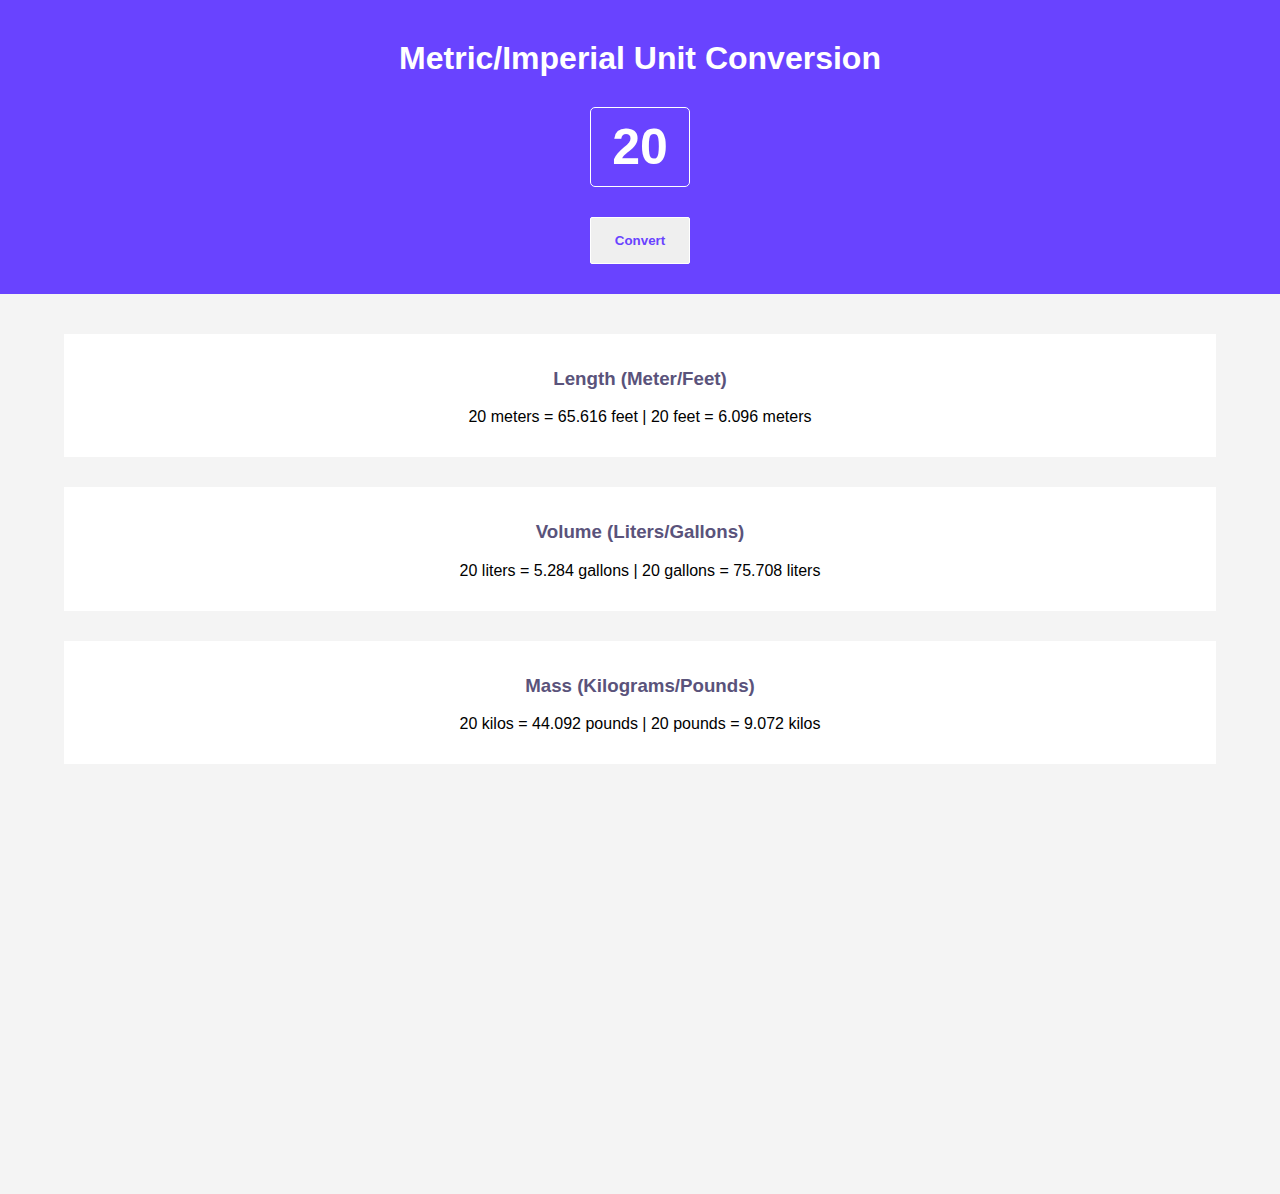
==== scrimbaCourses/Unit Converter/index.html @ 1ad0d238 "Added Scrimba solo project 3" ====
<html>
    <head>
        <link rel="stylesheet" href="index.css">
    </head>
    <body>
        <div class="heading">
            <h1>Metric/Imperial Unit Conversion</h1>
            <input id="input-el" type="number" value=20></input>
            <button id="convert-btn">Convert</button>
        </div>
        <div class="value-container">
            <div>
                <h3>Length (Meter/Feet)</h3>
                <p id="length-p">20 meters = 65.616 feet | 20 feet = 6.096 meters</p>
            </div>
            <div>
                <h3>Volume (Liters/Gallons)</h3>
                <p id="volume-p">20 liters = 5.284 gallons | 20 gallons = 75.708 liters</p> 
            </div>
            <div>
                <h3>Mass (Kilograms/Pounds)</h3>
                <p id="mass-p">20 kilos = 44.092 pounds | 20 pounds = 9.072 kilos</p>
            </div>
        </div>
        <script src="index.js"></script>
    </body>
    
</html>
---- scrimbaCourses/Unit Converter/index.css ----
body {
    margin: 0;
    box-sizing: border-box;
    font-family: Verdana, Geneva, Tahoma, sans-serif
}

.heading {
    display: flex;
    flex-direction: column;
    align-items: center;
    background: #6943FF;   
    padding: 40px 30px 30px 30px;
    text-align: center;
    color: white;
}

input {
    background-color: #6943FF;
    padding: 10px 0px;
    color: white;
    margin: 30px auto;
    border: 1px solid white;
    border-radius: 5px;
    width: 20%;
    max-width: 100px;
    font-size: 50px;
    font-weight: bold;
    text-align: center;
}

/*Hide arrows/spinners*/
input::-webkit-outer-spin-button,
input::-webkit-inner-spin-button {
  -webkit-appearance: none;
  margin: 0;
}

/* Firefox */
input[type=number] {
  -moz-appearance: textfield;
}

#convert-btn {
    border: 1px solid white;
    border-radius: 2px;
    color: #6943FF;
    font-weight: bold;
    text-align: center;
    width: 20%;
    padding: 15px 0; 
    max-width: 100px;
}

h1, h2 {
    margin: 0
}

.value-container {
    background-color: #F4F4F4;
    display: flex;
    flex-direction: column;
    align-items: center;
    text-align: center;
    height: 100%;
}

.value-container div {
    background-color: white;
    margin-bottom: 30px;
    width: 90%;
    padding: 15px 0;
}

.value-container h3 {
    color: #5A537B
}

.value-container div:first-of-type {
    margin-top: 40px;
}
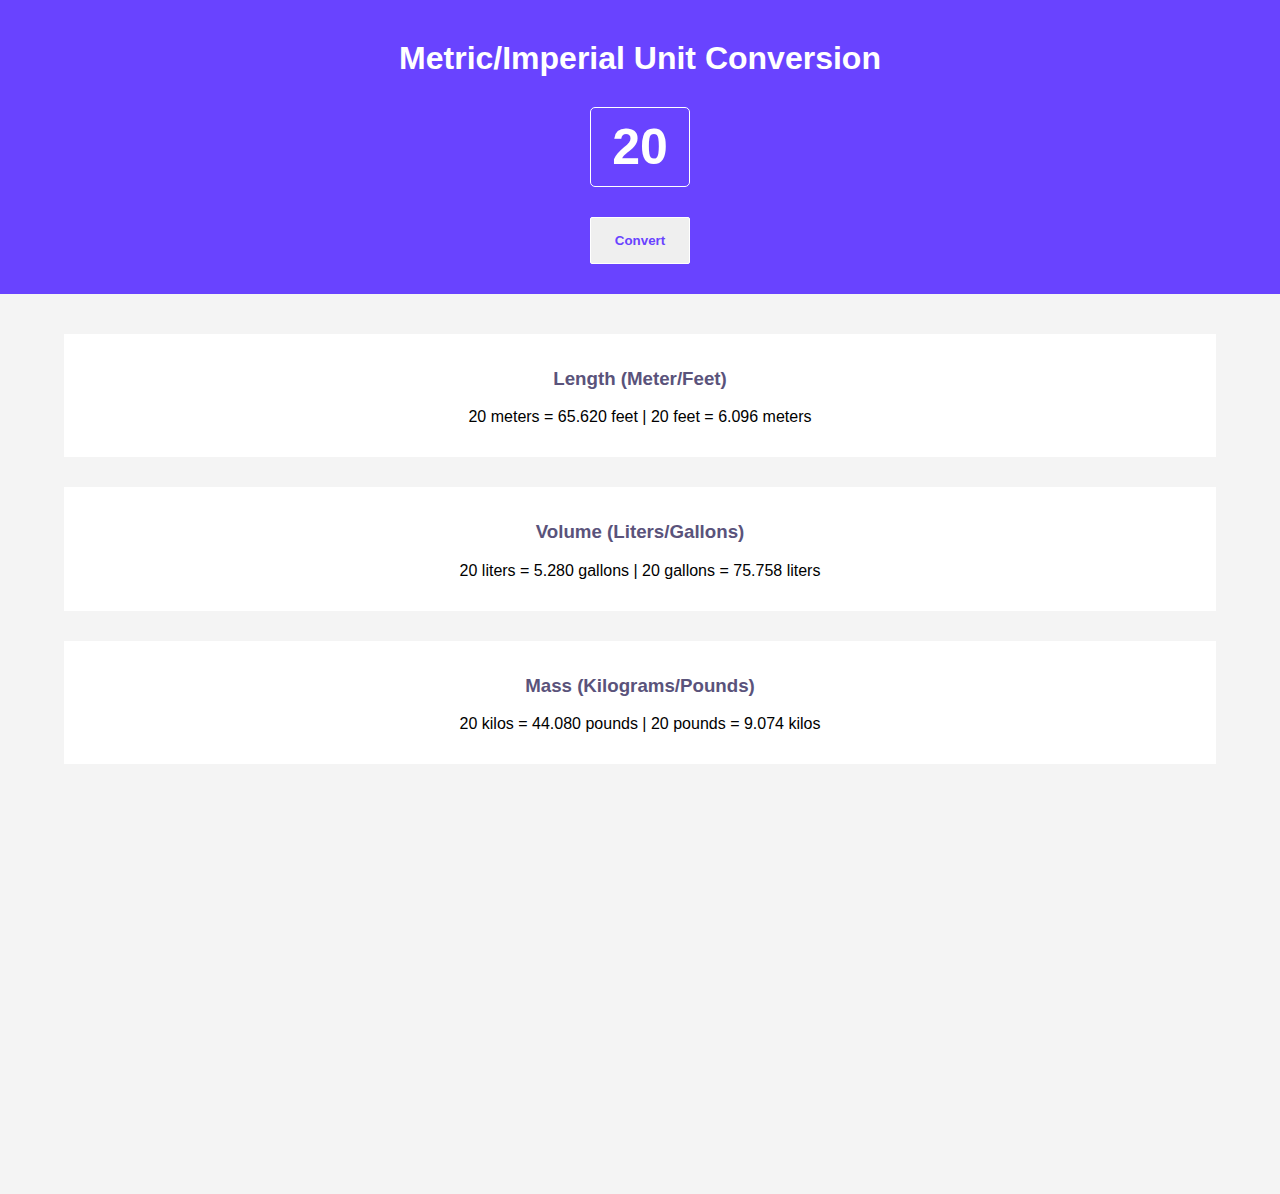
==== commit 57c2596c: "Removed hardcoding of unit conversion from index.html" ====
--- a/scrimbaCourses/Unit Converter/index.html
+++ b/scrimbaCourses/Unit Converter/index.html
@@ -11,15 +11,15 @@
         <div class="value-container">
             <div>
                 <h3>Length (Meter/Feet)</h3>
-                <p id="length-p">20 meters = 65.616 feet | 20 feet = 6.096 meters</p>
+                <p id="length-p"></p>
             </div>
             <div>
                 <h3>Volume (Liters/Gallons)</h3>
-                <p id="volume-p">20 liters = 5.284 gallons | 20 gallons = 75.708 liters</p> 
+                <p id="volume-p"></p> 
             </div>
             <div>
                 <h3>Mass (Kilograms/Pounds)</h3>
-                <p id="mass-p">20 kilos = 44.092 pounds | 20 pounds = 9.072 kilos</p>
+                <p id="mass-p"></p>
             </div>
         </div>
         <script src="index.js"></script>
